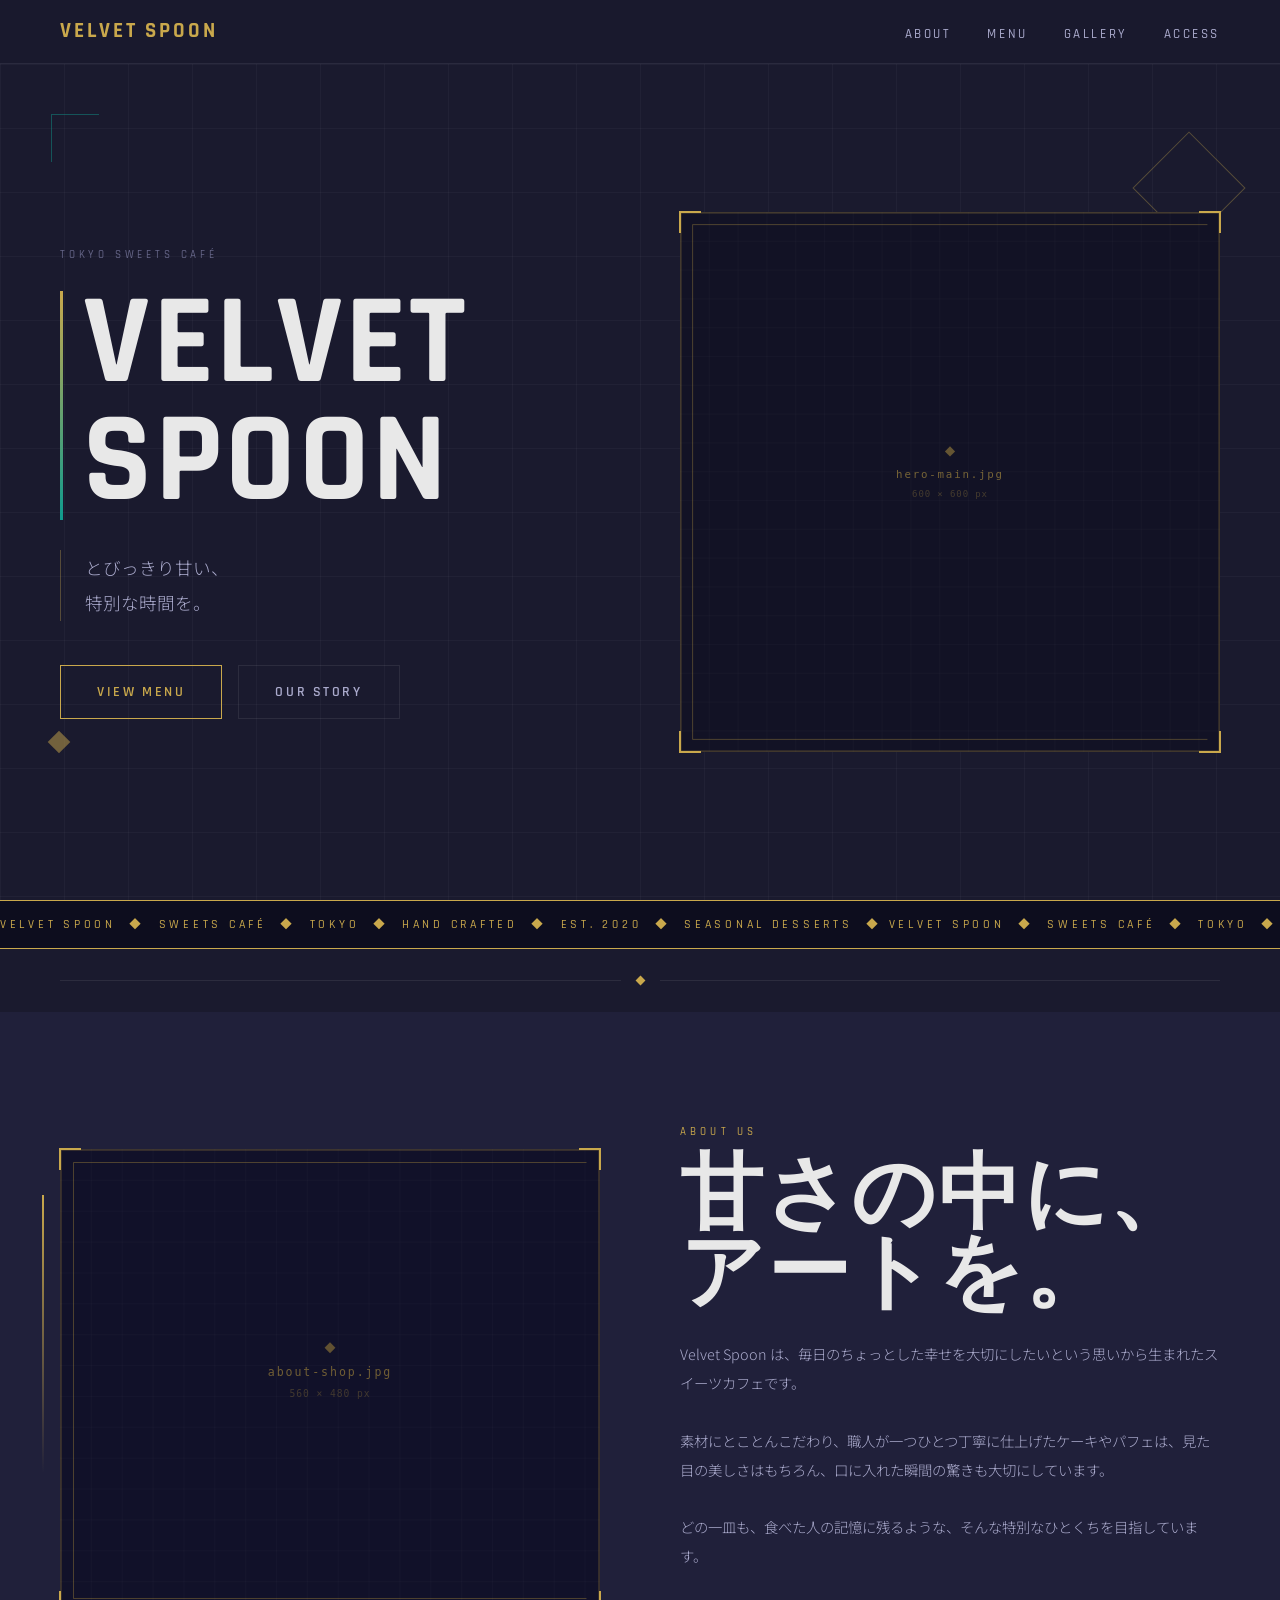
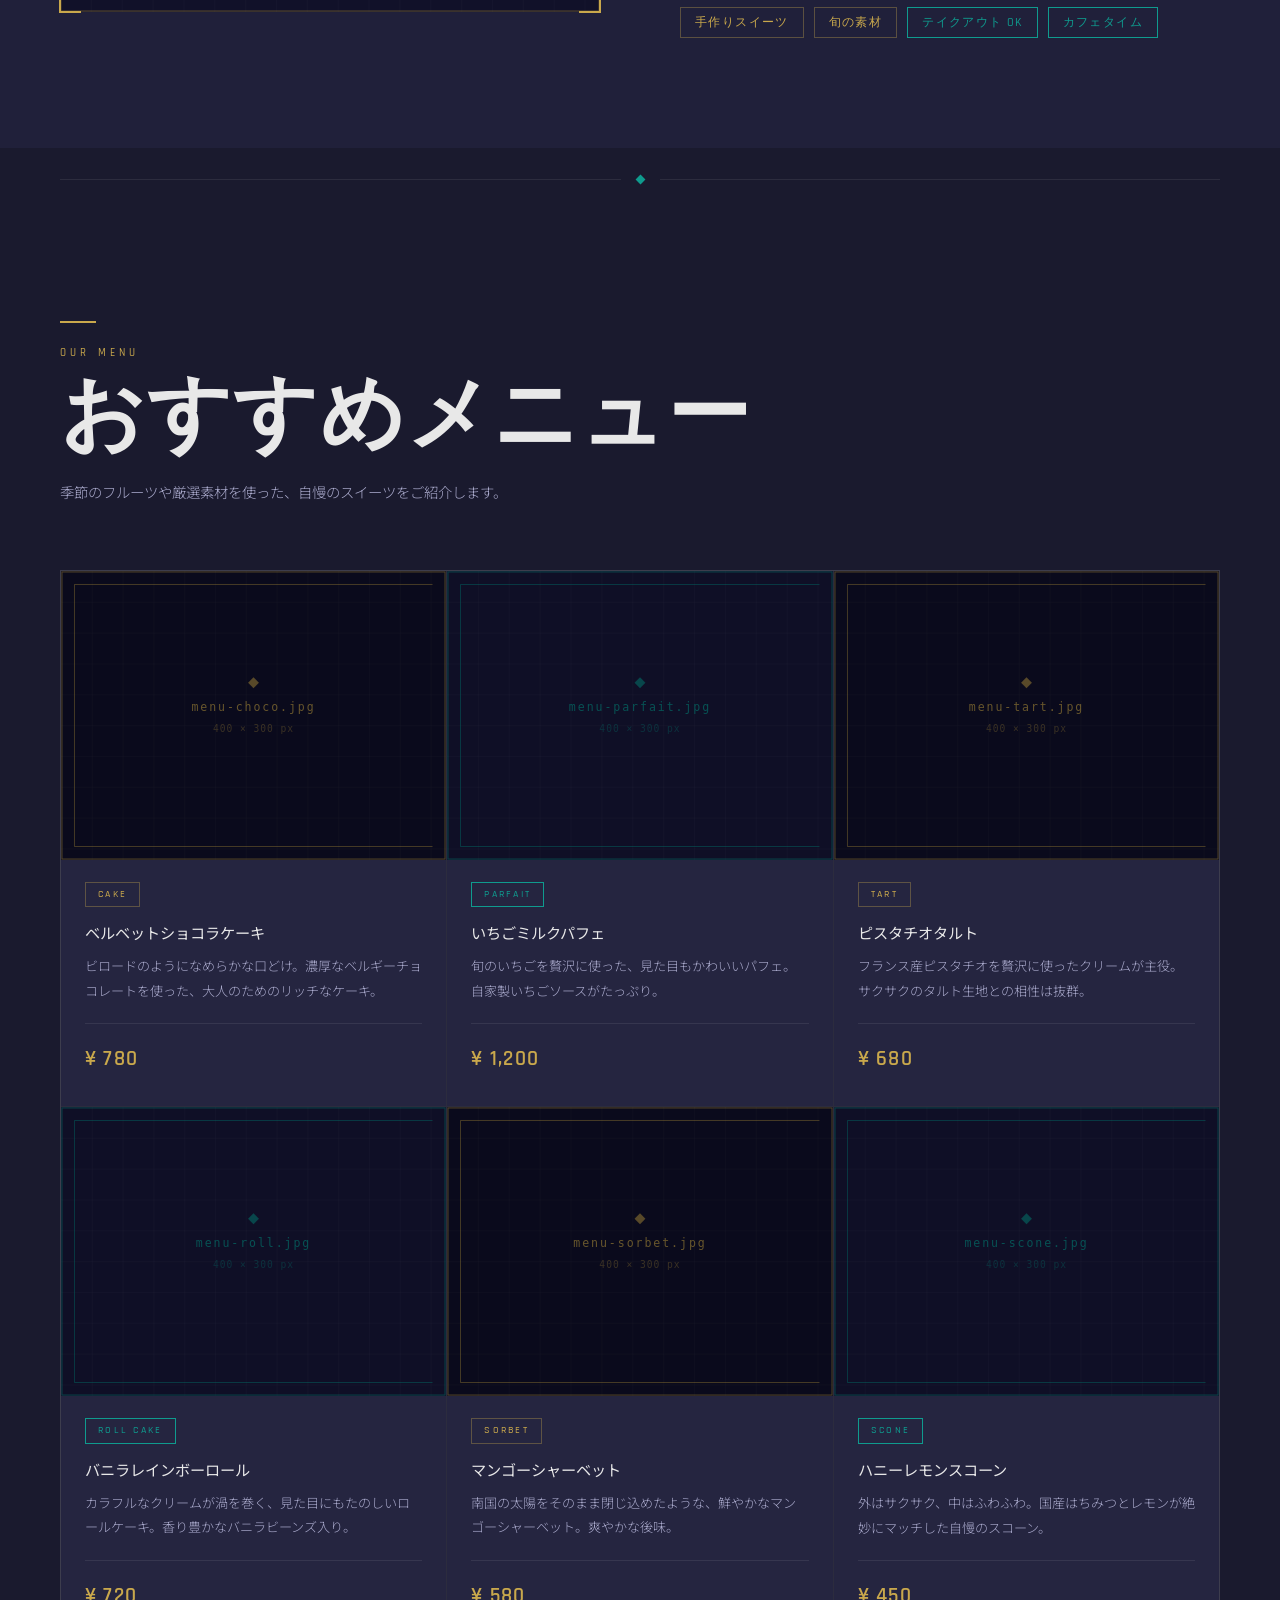
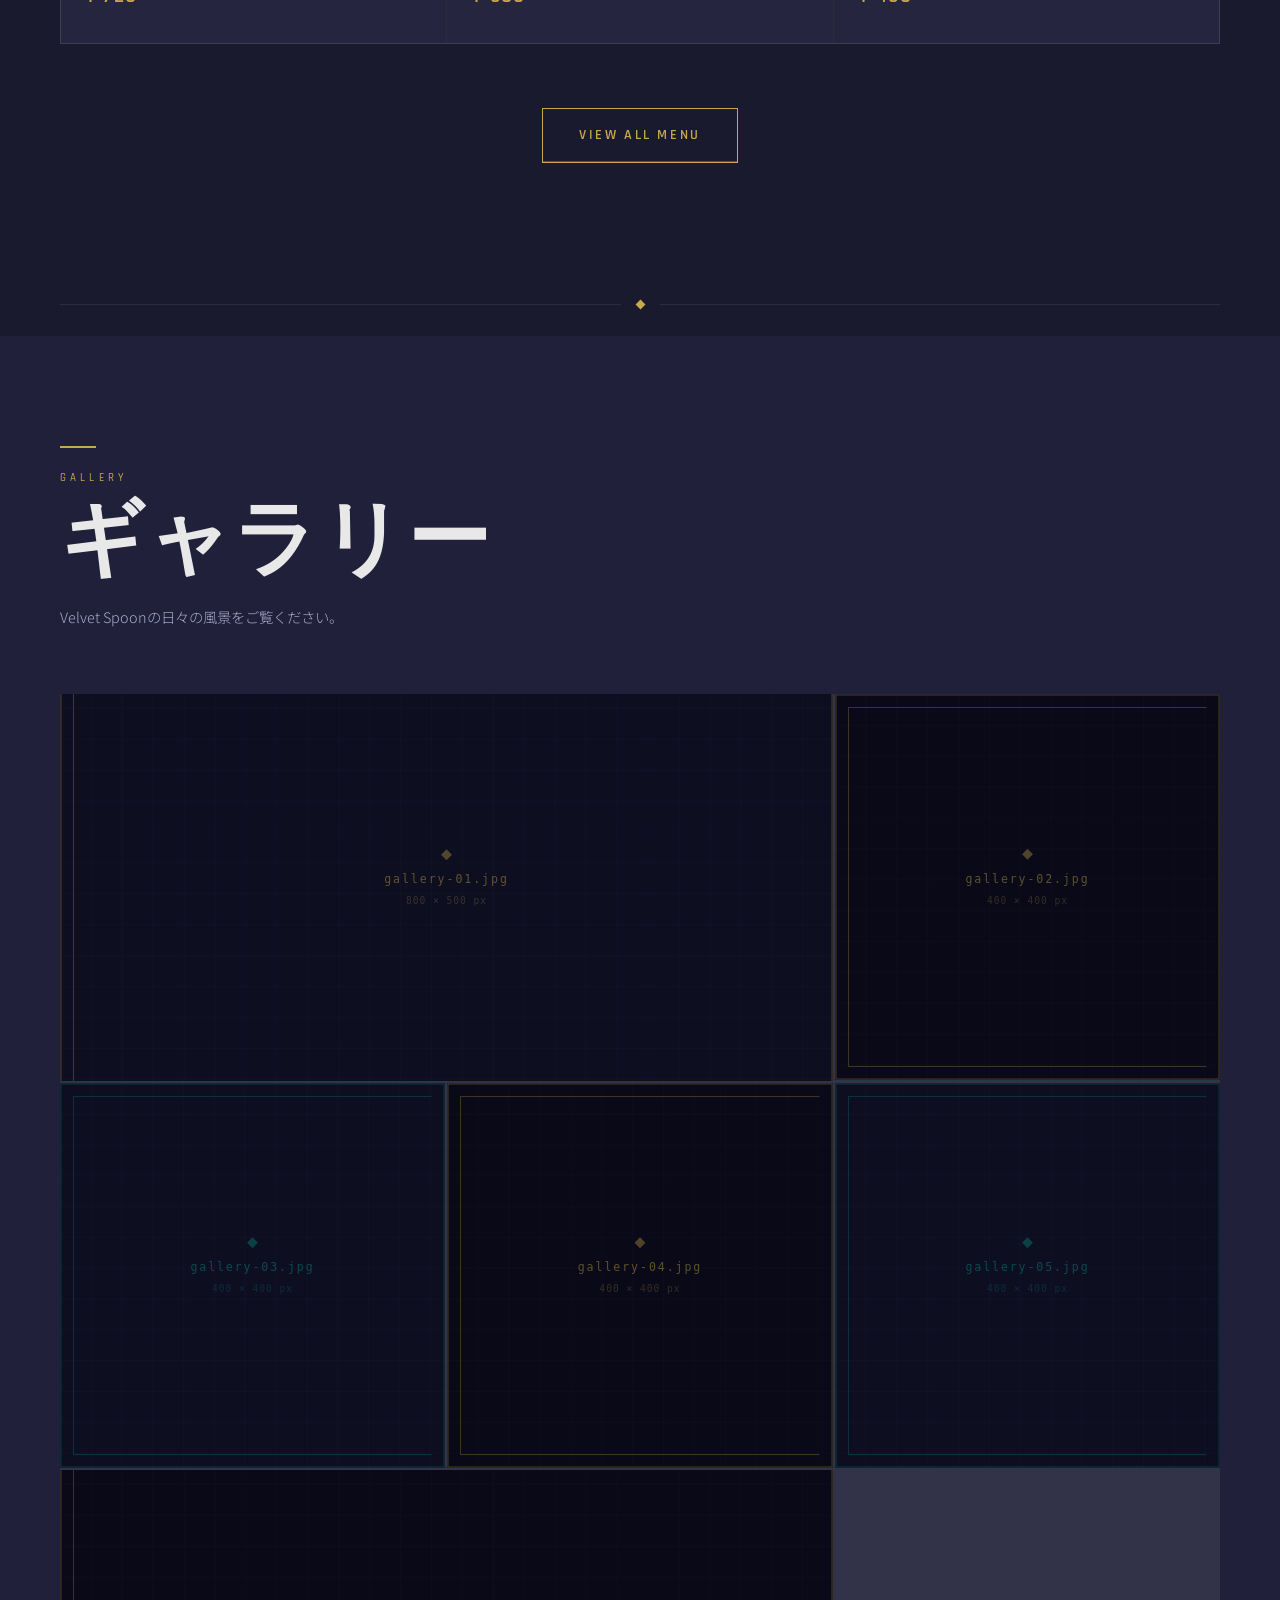
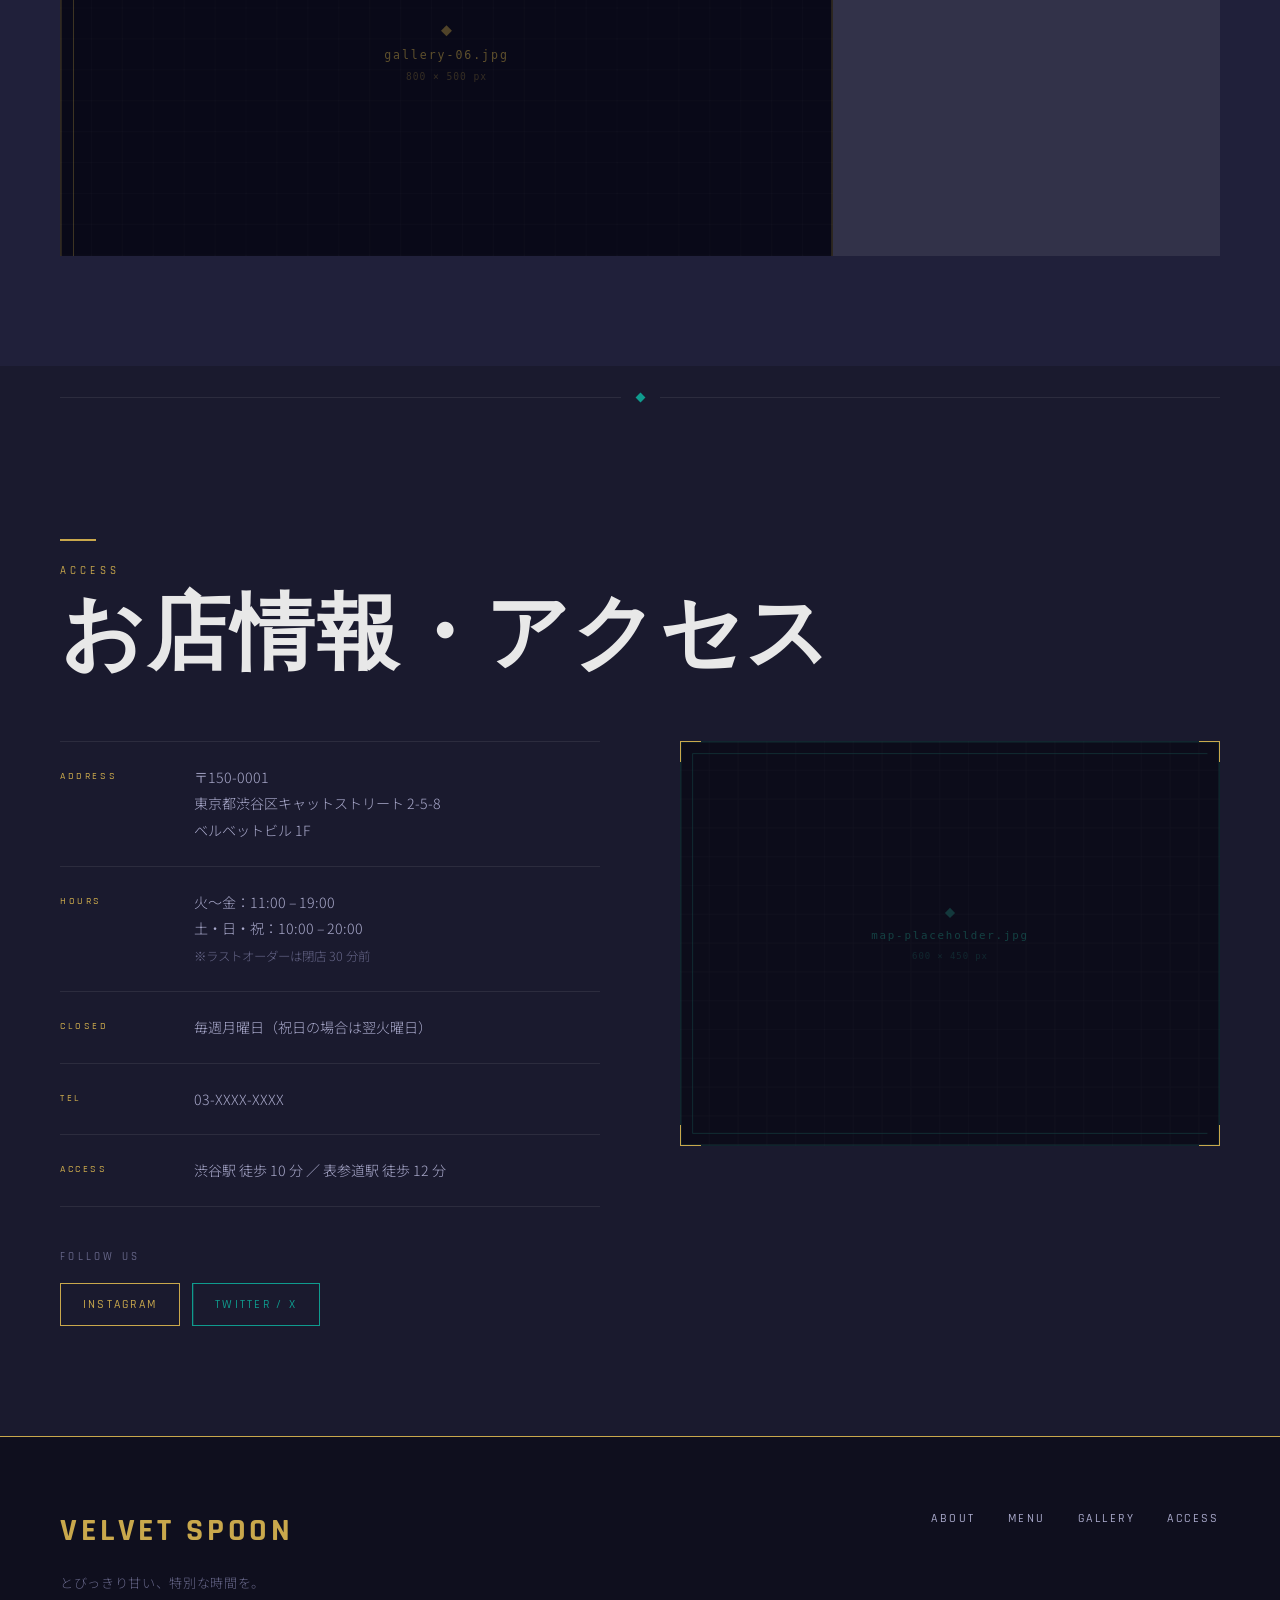
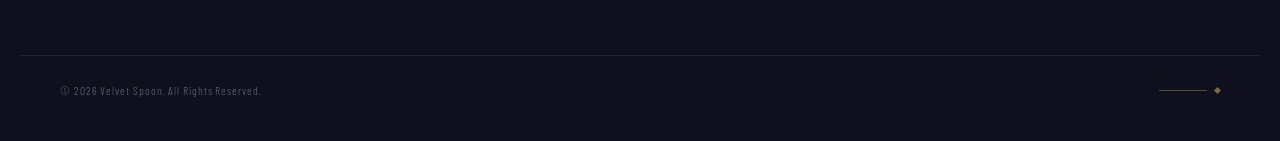
==== Cafe-Template-Cool/index.html @ 7fde9646 "Add files via upload" ====
<!DOCTYPE html>
<html lang="ja">
<head>
  <meta charset="UTF-8">
  <meta name="viewport" content="width=device-width, initial-scale=1.0">
  <meta name="description" content="Velvet Spoon – とびっきり甘い、特別な時間を。東京・渋谷のスイーツカフェ。">
  <title>Velvet Spoon | Sweets Café</title>

  <!--
    Google Fonts
    ────────────────────────────────────────────
    英字ディスプレイ : Rajdhani（300 / 500 / 600 / 700）
    英字ボディ       : Barlow Condensed（300 / 400 / 500）
    日本語           : Noto Sans JP（300 / 400）
    CSS変数 --font-display / --font-body-en / --font-body-ja で管理
  -->
  <link rel="preconnect" href="https://fonts.googleapis.com">
  <link rel="preconnect" href="https://fonts.gstatic.com" crossorigin>
  <link href="https://fonts.googleapis.com/css2?family=Rajdhani:wght@300;400;500;600;700&family=Barlow+Condensed:wght@300;400;500;600&family=Noto+Sans+JP:wght@300;400&display=swap" rel="stylesheet">

  <link rel="stylesheet" href="css/style.css">
</head>
<body>

  <!-- ▼ ヘッダー・ナビゲーション ここから -->
  <header class="site-header" id="site-header">
    <nav class="nav container">
      <a href="#home" class="nav-logo">
        <span class="nav-logo__text">Velvet Spoon</span>
      </a>
      <ul class="nav-list" id="nav-list">
        <li><a href="#about"   class="nav-link">About</a></li>
        <li><a href="#menu"    class="nav-link">Menu</a></li>
        <li><a href="#gallery" class="nav-link">Gallery</a></li>
        <li><a href="#access"  class="nav-link">Access</a></li>
      </ul>
      <button class="nav-toggle" id="nav-toggle" aria-label="ナビゲーションを開く">
        <span class="nav-toggle__line"></span>
        <span class="nav-toggle__line"></span>
        <span class="nav-toggle__line"></span>
      </button>
    </nav>
  </header>
  <!-- ▲ ヘッダー・ナビゲーション ここまで -->


  <main>

    <!-- ▼ ヒーローセクション ここから -->
    <section class="hero" id="home">

      <!-- 背景グリッド・幾何学装飾 -->
      <div class="hero__grid-bg" aria-hidden="true"></div>
      <div class="hero__deco hero__deco--diamond-lg"  aria-hidden="true"></div>
      <div class="hero__deco hero__deco--diamond-sm"  aria-hidden="true"></div>
      <div class="hero__deco hero__deco--corner-tl"   aria-hidden="true"></div>
      <div class="hero__deco hero__deco--hline"       aria-hidden="true"></div>

      <div class="hero__inner container">

        <!-- テキスト -->
        <div class="hero__text">
          <p class="hero__eyebrow">Tokyo Sweets Café</p>
          <div class="hero__title-wrap">
            <div class="hero__accent-line" aria-hidden="true"></div>
            <h1 class="hero__title">Velvet<br>Spoon</h1>
          </div>
          <p class="hero__catch">
            とびっきり甘い、<br>特別な時間を。
          </p>
          <div class="hero__actions">
            <a href="#menu"  class="btn btn--primary">View Menu</a>
            <a href="#about" class="btn btn--ghost">Our Story</a>
          </div>
        </div>

        <!-- 画像 -->
        <div class="hero__image-wrap">
          <div class="bracket-frame">
            <span class="bracket bracket--tl"></span>
            <span class="bracket bracket--tr"></span>
            <span class="bracket bracket--bl"></span>
            <span class="bracket bracket--br"></span>
            <!-- ヒーローメインビジュアル（推奨サイズ：600 × 600 px、正方形） -->
            <!-- ファイル名：images/hero-main.jpg -->
            <img
              src="images/hero-main.svg"
              alt="Velvet Spoonのスイーツ"
              class="hero__img"
              width="600"
              height="600"
            >
          </div>
        </div>

      </div>
    </section>
    <!-- ▲ ヒーローセクション ここまで -->


    <!-- ▼ マーキー（テキストティッカー）ここから -->
    <div class="marquee" aria-hidden="true">
      <div class="marquee__track">
        <span class="marquee__text">VELVET SPOON &nbsp;◆&nbsp; SWEETS CAFÉ &nbsp;◆&nbsp; TOKYO &nbsp;◆&nbsp; HAND CRAFTED &nbsp;◆&nbsp; EST. 2020 &nbsp;◆&nbsp; SEASONAL DESSERTS &nbsp;◆&nbsp; </span>
        <span class="marquee__text" aria-hidden="true">VELVET SPOON &nbsp;◆&nbsp; SWEETS CAFÉ &nbsp;◆&nbsp; TOKYO &nbsp;◆&nbsp; HAND CRAFTED &nbsp;◆&nbsp; EST. 2020 &nbsp;◆&nbsp; SEASONAL DESSERTS &nbsp;◆&nbsp; </span>
      </div>
    </div>
    <!-- ▲ マーキー ここまで -->


    <!-- セクション区切り（ダイヤモンド）-->
    <div class="section-divider" aria-hidden="true">
      <span class="divider__line"></span>
      <span class="divider__diamond"></span>
      <span class="divider__line"></span>
    </div>


    <!-- ▼ お店紹介セクション ここから -->
    <section class="about" id="about">
      <div class="about__inner container">

        <!-- 画像 -->
        <div class="about__image-wrap js-reveal">
          <div class="bracket-frame">
            <span class="bracket bracket--tl"></span>
            <span class="bracket bracket--tr"></span>
            <span class="bracket bracket--bl"></span>
            <span class="bracket bracket--br"></span>
            <!-- お店紹介画像（推奨サイズ：560 × 480 px） -->
            <!-- ファイル名：images/about-shop.jpg -->
            <img
              src="images/about-shop.svg"
              alt="Velvet Spoonの店内風景"
              class="about__img"
              width="560"
              height="480"
            >
          </div>
          <!-- ゴールドの縦ライン装飾 -->
          <div class="about__vline" aria-hidden="true"></div>
        </div>

        <!-- テキスト -->
        <div class="about__text js-reveal">
          <p class="section-eyebrow">About Us</p>
          <h2 class="section-title">甘さの中に、<br>アートを。</h2>
          <p class="about__body">
            Velvet Spoon は、毎日のちょっとした幸せを大切にしたいという思いから生まれたスイーツカフェです。<br><br>
            素材にとことんこだわり、職人が一つひとつ丁寧に仕上げたケーキやパフェは、見た目の美しさはもちろん、口に入れた瞬間の驚きも大切にしています。<br><br>
            どの一皿も、食べた人の記憶に残るような、そんな特別なひとくちを目指しています。
          </p>
          <div class="about__tags">
            <span class="tag">手作りスイーツ</span>
            <span class="tag">旬の素材</span>
            <span class="tag tag--teal">テイクアウト OK</span>
            <span class="tag tag--teal">カフェタイム</span>
          </div>
        </div>

      </div>
    </section>
    <!-- ▲ お店紹介セクション ここまで -->


    <!-- セクション区切り -->
    <div class="section-divider" aria-hidden="true">
      <span class="divider__line"></span>
      <span class="divider__diamond divider__diamond--teal"></span>
      <span class="divider__line"></span>
    </div>


    <!-- ▼ メニューセクション ここから -->
    <section class="menu" id="menu">
      <div class="container">

        <!-- セクションヘッダー -->
        <div class="section-header js-reveal">
          <p class="section-eyebrow">Our Menu</p>
          <h2 class="section-title">おすすめメニュー</h2>
          <p class="section-desc">季節のフルーツや厳選素材を使った、自慢のスイーツをご紹介します。</p>
        </div>

        <!-- メニューグリッド -->
        <div class="menu-grid">

          <!-- ▼ メニューアイテム 1 -->
          <article class="menu-card js-reveal">
            <div class="menu-card__img-wrap">
              <!-- メニュー画像（推奨サイズ：400 × 300 px） -->
              <!-- ファイル名：images/menu-choco.jpg -->
              <img src="images/menu-choco.svg" alt="ベルベットショコラケーキ" class="menu-card__img" width="400" height="300">
              <div class="menu-card__img-overlay"></div>
            </div>
            <div class="menu-card__body">
              <p class="menu-card__tag">Cake</p>
              <h3 class="menu-card__name">ベルベットショコラケーキ</h3>
              <p class="menu-card__desc">ビロードのようになめらかな口どけ。濃厚なベルギーチョコレートを使った、大人のためのリッチなケーキ。</p>
              <p class="menu-card__price">¥ 780</p>
            </div>
            <div class="menu-card__slide-line" aria-hidden="true"></div>
          </article>

          <!-- ▼ メニューアイテム 2 -->
          <article class="menu-card js-reveal">
            <div class="menu-card__img-wrap">
              <!-- メニュー画像（推奨サイズ：400 × 300 px） -->
              <!-- ファイル名：images/menu-parfait.jpg -->
              <img src="images/menu-parfait.svg" alt="いちごミルクパフェ" class="menu-card__img" width="400" height="300">
              <div class="menu-card__img-overlay"></div>
            </div>
            <div class="menu-card__body">
              <p class="menu-card__tag menu-card__tag--teal">Parfait</p>
              <h3 class="menu-card__name">いちごミルクパフェ</h3>
              <p class="menu-card__desc">旬のいちごを贅沢に使った、見た目もかわいいパフェ。自家製いちごソースがたっぷり。</p>
              <p class="menu-card__price">¥ 1,200</p>
            </div>
            <div class="menu-card__slide-line" aria-hidden="true"></div>
          </article>

          <!-- ▼ メニューアイテム 3 -->
          <article class="menu-card js-reveal">
            <div class="menu-card__img-wrap">
              <!-- メニュー画像（推奨サイズ：400 × 300 px） -->
              <!-- ファイル名：images/menu-tart.jpg -->
              <img src="images/menu-tart.svg" alt="ピスタチオタルト" class="menu-card__img" width="400" height="300">
              <div class="menu-card__img-overlay"></div>
            </div>
            <div class="menu-card__body">
              <p class="menu-card__tag">Tart</p>
              <h3 class="menu-card__name">ピスタチオタルト</h3>
              <p class="menu-card__desc">フランス産ピスタチオを贅沢に使ったクリームが主役。サクサクのタルト生地との相性は抜群。</p>
              <p class="menu-card__price">¥ 680</p>
            </div>
            <div class="menu-card__slide-line" aria-hidden="true"></div>
          </article>

          <!-- ▼ メニューアイテム 4 -->
          <article class="menu-card js-reveal">
            <div class="menu-card__img-wrap">
              <!-- メニュー画像（推奨サイズ：400 × 300 px） -->
              <!-- ファイル名：images/menu-roll.jpg -->
              <img src="images/menu-roll.svg" alt="バニラレインボーロール" class="menu-card__img" width="400" height="300">
              <div class="menu-card__img-overlay"></div>
            </div>
            <div class="menu-card__body">
              <p class="menu-card__tag menu-card__tag--teal">Roll Cake</p>
              <h3 class="menu-card__name">バニラレインボーロール</h3>
              <p class="menu-card__desc">カラフルなクリームが渦を巻く、見た目にもたのしいロールケーキ。香り豊かなバニラビーンズ入り。</p>
              <p class="menu-card__price">¥ 720</p>
            </div>
            <div class="menu-card__slide-line" aria-hidden="true"></div>
          </article>

          <!-- ▼ メニューアイテム 5 -->
          <article class="menu-card js-reveal">
            <div class="menu-card__img-wrap">
              <!-- メニュー画像（推奨サイズ：400 × 300 px） -->
              <!-- ファイル名：images/menu-sorbet.jpg -->
              <img src="images/menu-sorbet.svg" alt="マンゴーシャーベット" class="menu-card__img" width="400" height="300">
              <div class="menu-card__img-overlay"></div>
            </div>
            <div class="menu-card__body">
              <p class="menu-card__tag">Sorbet</p>
              <h3 class="menu-card__name">マンゴーシャーベット</h3>
              <p class="menu-card__desc">南国の太陽をそのまま閉じ込めたような、鮮やかなマンゴーシャーベット。爽やかな後味。</p>
              <p class="menu-card__price">¥ 580</p>
            </div>
            <div class="menu-card__slide-line" aria-hidden="true"></div>
          </article>

          <!-- ▼ メニューアイテム 6 -->
          <article class="menu-card js-reveal">
            <div class="menu-card__img-wrap">
              <!-- メニュー画像（推奨サイズ：400 × 300 px） -->
              <!-- ファイル名：images/menu-scone.jpg -->
              <img src="images/menu-scone.svg" alt="ハニーレモンスコーン" class="menu-card__img" width="400" height="300">
              <div class="menu-card__img-overlay"></div>
            </div>
            <div class="menu-card__body">
              <p class="menu-card__tag menu-card__tag--teal">Scone</p>
              <h3 class="menu-card__name">ハニーレモンスコーン</h3>
              <p class="menu-card__desc">外はサクサク、中はふわふわ。国産はちみつとレモンが絶妙にマッチした自慢のスコーン。</p>
              <p class="menu-card__price">¥ 450</p>
            </div>
            <div class="menu-card__slide-line" aria-hidden="true"></div>
          </article>

        </div><!-- /.menu-grid -->

        <div class="menu__cta js-reveal">
          <a href="#" class="btn btn--primary">View All Menu</a>
        </div>

      </div>
    </section>
    <!-- ▲ メニューセクション ここまで -->


    <!-- セクション区切り -->
    <div class="section-divider" aria-hidden="true">
      <span class="divider__line"></span>
      <span class="divider__diamond"></span>
      <span class="divider__line"></span>
    </div>


    <!-- ▼ ギャラリーセクション ここから -->
    <section class="gallery" id="gallery">
      <div class="container">

        <div class="section-header js-reveal">
          <p class="section-eyebrow">Gallery</p>
          <h2 class="section-title">ギャラリー</h2>
          <p class="section-desc">Velvet Spoonの日々の風景をご覧ください。</p>
        </div>

        <!-- ギャラリーグリッド -->
        <div class="gallery-grid js-reveal">

          <!-- ▼ ギャラリー画像 1（横幅広め） -->
          <div class="gallery-item gallery-item--wide">
            <!-- ギャラリー画像（推奨サイズ：800 × 500 px） -->
            <!-- ファイル名：images/gallery-01.jpg -->
            <img src="images/gallery-01.svg" alt="春のショーケース" class="gallery-item__img" width="800" height="500">
            <div class="gallery-item__overlay">
              <span class="gallery-item__bracket gallery-item__bracket--tl"></span>
              <span class="gallery-item__bracket gallery-item__bracket--br"></span>
              <p class="gallery-item__caption">春のショーケース</p>
            </div>
          </div>

          <!-- ▼ ギャラリー画像 2 -->
          <div class="gallery-item">
            <!-- ギャラリー画像（推奨サイズ：400 × 400 px） -->
            <!-- ファイル名：images/gallery-02.jpg -->
            <img src="images/gallery-02.svg" alt="職人の手仕事" class="gallery-item__img" width="400" height="400">
            <div class="gallery-item__overlay">
              <span class="gallery-item__bracket gallery-item__bracket--tl"></span>
              <span class="gallery-item__bracket gallery-item__bracket--br"></span>
              <p class="gallery-item__caption">職人の手仕事</p>
            </div>
          </div>

          <!-- ▼ ギャラリー画像 3 -->
          <div class="gallery-item">
            <!-- ギャラリー画像（推奨サイズ：400 × 400 px） -->
            <!-- ファイル名：images/gallery-03.jpg -->
            <img src="images/gallery-03.svg" alt="くつろぎの空間" class="gallery-item__img" width="400" height="400">
            <div class="gallery-item__overlay">
              <span class="gallery-item__bracket gallery-item__bracket--tl"></span>
              <span class="gallery-item__bracket gallery-item__bracket--br"></span>
              <p class="gallery-item__caption">くつろぎの空間</p>
            </div>
          </div>

          <!-- ▼ ギャラリー画像 4 -->
          <div class="gallery-item">
            <!-- ギャラリー画像（推奨サイズ：400 × 400 px） -->
            <!-- ファイル名：images/gallery-04.jpg -->
            <img src="images/gallery-04.svg" alt="季節のパフェ" class="gallery-item__img" width="400" height="400">
            <div class="gallery-item__overlay">
              <span class="gallery-item__bracket gallery-item__bracket--tl"></span>
              <span class="gallery-item__bracket gallery-item__bracket--br"></span>
              <p class="gallery-item__caption">季節のパフェ</p>
            </div>
          </div>

          <!-- ▼ ギャラリー画像 5 -->
          <div class="gallery-item">
            <!-- ギャラリー画像（推奨サイズ：400 × 400 px） -->
            <!-- ファイル名：images/gallery-05.jpg -->
            <img src="images/gallery-05.svg" alt="テラス席" class="gallery-item__img" width="400" height="400">
            <div class="gallery-item__overlay">
              <span class="gallery-item__bracket gallery-item__bracket--tl"></span>
              <span class="gallery-item__bracket gallery-item__bracket--br"></span>
              <p class="gallery-item__caption">テラス席</p>
            </div>
          </div>

          <!-- ▼ ギャラリー画像 6（横幅広め） -->
          <div class="gallery-item gallery-item--wide">
            <!-- ギャラリー画像（推奨サイズ：800 × 500 px） -->
            <!-- ファイル名：images/gallery-06.jpg -->
            <img src="images/gallery-06.svg" alt="アフタヌーンティーセット" class="gallery-item__img" width="800" height="500">
            <div class="gallery-item__overlay">
              <span class="gallery-item__bracket gallery-item__bracket--tl"></span>
              <span class="gallery-item__bracket gallery-item__bracket--br"></span>
              <p class="gallery-item__caption">アフタヌーンティー</p>
            </div>
          </div>

        </div><!-- /.gallery-grid -->
      </div>
    </section>
    <!-- ▲ ギャラリーセクション ここまで -->


    <!-- セクション区切り -->
    <div class="section-divider" aria-hidden="true">
      <span class="divider__line"></span>
      <span class="divider__diamond divider__diamond--teal"></span>
      <span class="divider__line"></span>
    </div>


    <!-- ▼ アクセスセクション ここから -->
    <section class="access" id="access">
      <div class="container">

        <div class="section-header js-reveal">
          <p class="section-eyebrow">Access</p>
          <h2 class="section-title">お店情報・アクセス</h2>
        </div>

        <div class="access__inner js-reveal">

          <!-- 店舗情報 -->
          <div class="access__info">
            <dl class="info-list">
              <div class="info-list__item">
                <dt class="info-list__label">Address</dt>
                <dd class="info-list__value">
                  〒150-0001<br>
                  東京都渋谷区キャットストリート 2-5-8<br>
                  ベルベットビル 1F
                </dd>
              </div>
              <div class="info-list__item">
                <dt class="info-list__label">Hours</dt>
                <dd class="info-list__value">
                  火〜金：11:00 – 19:00<br>
                  土・日・祝：10:00 – 20:00<br>
                  <span class="info-list__note">※ラストオーダーは閉店 30 分前</span>
                </dd>
              </div>
              <div class="info-list__item">
                <dt class="info-list__label">Closed</dt>
                <dd class="info-list__value">毎週月曜日（祝日の場合は翌火曜日）</dd>
              </div>
              <div class="info-list__item">
                <dt class="info-list__label">Tel</dt>
                <dd class="info-list__value">03-XXXX-XXXX</dd>
              </div>
              <div class="info-list__item">
                <dt class="info-list__label">Access</dt>
                <dd class="info-list__value">渋谷駅 徒歩 10 分 ／ 表参道駅 徒歩 12 分</dd>
              </div>
            </dl>

            <div class="access__sns">
              <p class="access__sns-label">Follow Us</p>
              <div class="access__sns-links">
                <a href="#" class="sns-btn">Instagram</a>
                <a href="#" class="sns-btn sns-btn--teal">Twitter / X</a>
              </div>
            </div>
          </div>

          <!-- マップ -->
          <div class="access__map">
            <!--
              Google マップを埋め込む場合は、
              下の <img> を削除して <iframe> に差し替えてください。
              例：
              <iframe src="https://www.google.com/maps/embed?..."
                width="100%" height="100%" style="border:0;" allowfullscreen loading="lazy">
              </iframe>
            -->
            <!-- マップ仮画像（推奨サイズ：600 × 450 px） -->
            <!-- ファイル名：images/map-placeholder.jpg -->
            <div class="bracket-frame access__map-frame">
              <span class="bracket bracket--tl"></span>
              <span class="bracket bracket--tr"></span>
              <span class="bracket bracket--bl"></span>
              <span class="bracket bracket--br"></span>
              <img
                src="images/map-placeholder.svg"
                alt="アクセスマップ"
                class="access__map-img"
                width="600"
                height="450"
              >
            </div>
          </div>

        </div>
      </div>
    </section>
    <!-- ▲ アクセスセクション ここまで -->

  </main>


  <!-- ▼ フッター ここから -->
  <footer class="site-footer">
    <div class="footer__inner container">
      <div class="footer__brand">
        <p class="footer__logo">Velvet Spoon</p>
        <p class="footer__tagline">とびっきり甘い、特別な時間を。</p>
      </div>
      <nav class="footer__nav" aria-label="フッターナビゲーション">
        <ul class="footer__nav-list">
          <li><a href="#about">About</a></li>
          <li><a href="#menu">Menu</a></li>
          <li><a href="#gallery">Gallery</a></li>
          <li><a href="#access">Access</a></li>
        </ul>
      </nav>
    </div>
    <div class="footer__bottom container">
      <p class="footer__copy">&copy; 2026 Velvet Spoon. All Rights Reserved.</p>
      <div class="footer__deco" aria-hidden="true">
        <span class="footer__deco-line"></span>
        <span class="footer__deco-diamond"></span>
      </div>
    </div>
  </footer>
  <!-- ▲ フッター ここまで -->

  <script src="js/main.js"></script>
</body>
</html>
---- Cafe-Template-Cool/css/style.css ----
/* ============================================================
   Velvet Spoon — Cool Template  |  style.css
   ============================================================
   カスタマイズは :root の CSS 変数から始めてください。
   カラー・フォント・ボーダーをここで一括管理しています。
   ============================================================ */


/* ▼ CSS 変数定義 ここから ====================================== */
:root {
  /* ---- カラー ---- */
  --color-bg:           #1A1A2E;   /* ベース背景：ダークネイビー */
  --color-bg-2:         #20203A;   /* セクション背景（やや明るめ） */
  --color-bg-3:         #252540;   /* カード背景 */
  --color-bg-footer:    #0F0F1E;   /* フッター背景（最暗） */
  --color-gold:         #C9A84C;   /* メインアクセント：ゴールド */
  --color-gold-light:   #E4C878;   /* ゴールド（明るめ） */
  --color-gold-dim:     #7A6330;   /* ゴールド（暗め・背景用） */
  --color-teal:         #0F9B8E;   /* サブアクセント：青緑 */
  --color-teal-light:   #1ABFB0;   /* 青緑（明るめ） */
  --color-text:         #E8E8E8;   /* メインテキスト：オフホワイト */
  --color-text-sub:     #AAAACC;   /* サブテキスト */
  --color-text-muted:   #666688;   /* 補助テキスト */
  --color-border:       rgba(201, 168, 76, 0.35);   /* ゴールドボーダー（半透明） */
  --color-border-solid: #C9A84C;   /* ゴールドボーダー（不透明） */
  --color-border-dark:  rgba(255, 255, 255, 0.08);  /* 薄いボーダー */
  --color-marquee-bg:   #0D0D1E;   /* マーキー背景 */
  --color-marquee-text: #C9A84C;   /* マーキーテキスト：ゴールド */

  /* ---- フォント ---- */
  --font-display:  'Rajdhani', 'Barlow Condensed', sans-serif;     /* 英字ディスプレイ */
  --font-body-en:  'Barlow Condensed', 'Rajdhani', sans-serif;     /* 英字ボディ */
  --font-body-ja:  'Noto Sans JP', sans-serif;                     /* 日本語 */

  /* ---- フォントウェイト ---- */
  --fw-light:   300;
  --fw-regular: 400;
  --fw-medium:  500;
  --fw-semi:    600;
  --fw-bold:    700;

  /* ---- ボーダー（細線統一） ---- */
  --border:        1px solid var(--color-border);
  --border-solid:  1px solid var(--color-border-solid);
  --border-2:      2px solid var(--color-border-solid);
  --border-dark:   1px solid var(--color-border-dark);
  --border-teal:   1px solid var(--color-teal);

  /* ---- スペーシング ---- */
  --section-py:    110px;
  --container-max: 1160px;
  --container-px:  40px;

  /* ---- アニメーション ---- */
  --transition:      0.25s ease;
  --transition-med:  0.38s ease;
  --header-h:        64px;
}
/* ▲ CSS 変数定義 ここまで ====================================== */


/* ============================================================
   1. リセット・ベーススタイル
   ============================================================ */
*, *::before, *::after {
  box-sizing: border-box;
  margin: 0;
  padding: 0;
}

html {
  scroll-behavior: smooth;
  font-size: 16px;
  -webkit-text-size-adjust: 100%;
}

body {
  background-color: var(--color-bg);
  color: var(--color-text);
  font-family: var(--font-body-ja);
  font-weight: var(--fw-light);
  line-height: 1.85;
  -webkit-font-smoothing: antialiased;
}

img {
  display: block;
  max-width: 100%;
  height: auto;
}

a {
  color: inherit;
  text-decoration: none;
}

ul, ol { list-style: none; }

button {
  background: none;
  border: none;
  cursor: pointer;
  font: inherit;
}


/* ============================================================
   2. ユーティリティ
   ============================================================ */

/* コンテナ */
.container {
  width: 100%;
  max-width: calc(var(--container-max) + var(--container-px) * 2);
  margin-inline: auto;
  padding-inline: var(--container-px);
}

/* セクションヘッダー共通 */
.section-header {
  margin-bottom: 64px;
  position: relative;
}

/* ゴールドの左アクセントライン */
.section-header::before {
  content: '';
  display: block;
  width: 36px;
  height: 2px;
  background: var(--color-gold);
  margin-bottom: 20px;
}

.section-eyebrow {
  font-family: var(--font-display);
  font-size: 0.68rem;
  font-weight: var(--fw-medium);
  letter-spacing: 0.38em;
  text-transform: uppercase;
  color: var(--color-gold);
  margin-bottom: 16px;
}

.section-title {
  font-family: var(--font-display);
  font-weight: var(--fw-bold);
  font-size: clamp(2.8rem, 6.5vw, 5.5rem);
  line-height: 0.95;
  letter-spacing: 0.02em;
  text-transform: uppercase;
  color: var(--color-text);
  margin-bottom: 20px;
}

.section-desc {
  font-family: var(--font-body-ja);
  font-size: 0.9rem;
  font-weight: var(--fw-light);
  color: var(--color-text-sub);
  line-height: 1.9;
  max-width: 540px;
}

/* ---- コーナーブラケット（汎用） ---- */
.bracket-frame {
  position: relative;
}
.bracket {
  position: absolute;
  width: 22px;
  height: 22px;
  z-index: 2;
  pointer-events: none;
  transition: width var(--transition), height var(--transition);
}
.bracket--tl {
  top: -1px; left: -1px;
  border-top: var(--border-2);
  border-left: var(--border-2);
}
.bracket--tr {
  top: -1px; right: -1px;
  border-top: var(--border-2);
  border-right: var(--border-2);
}
.bracket--bl {
  bottom: -1px; left: -1px;
  border-bottom: var(--border-2);
  border-left: var(--border-2);
}
.bracket--br {
  bottom: -1px; right: -1px;
  border-bottom: var(--border-2);
  border-right: var(--border-2);
}

/* ホバーでブラケットを拡大 */
.bracket-frame:hover .bracket {
  width: 30px;
  height: 30px;
}

/* ---- ボタン ---- */
.btn {
  display: inline-flex;
  align-items: center;
  gap: 10px;
  padding: 13px 36px;
  font-family: var(--font-display);
  font-size: 0.9rem;
  font-weight: var(--fw-semi);
  letter-spacing: 0.18em;
  text-transform: uppercase;
  cursor: pointer;
  position: relative;
  overflow: hidden;
  z-index: 0;
  transition: color var(--transition);
}

/* スライドフィル（::before で下からせり上がる） */
.btn::before {
  content: '';
  position: absolute;
  inset: 0;
  transform: translateY(100%);
  transition: transform var(--transition-med) ease;
  z-index: -1;
}
.btn:hover::before {
  transform: translateY(0);
}

.btn--primary {
  border: var(--border-solid);
  color: var(--color-gold);
}
.btn--primary::before { background: var(--color-gold); }
.btn--primary:hover   { color: var(--color-bg); }

.btn--ghost {
  border: var(--border-dark);
  color: var(--color-text-sub);
}
.btn--ghost::before { background: var(--color-border-dark); }
.btn--ghost:hover   { color: var(--color-text); }

.btn--teal {
  border: var(--border-teal);
  color: var(--color-teal);
}
.btn--teal::before { background: var(--color-teal); }
.btn--teal:hover   { color: var(--color-bg); }

/* ---- タグ ---- */
.tag {
  display: inline-block;
  padding: 4px 14px;
  border: var(--border);
  font-family: var(--font-display);
  font-size: 0.72rem;
  font-weight: var(--fw-medium);
  letter-spacing: 0.12em;
  text-transform: uppercase;
  color: var(--color-gold);
  transition: background var(--transition), color var(--transition);
}
.tag:hover {
  background: var(--color-gold);
  color: var(--color-bg);
}
.tag--teal {
  border-color: var(--color-teal);
  color: var(--color-teal);
}
.tag--teal:hover {
  background: var(--color-teal);
  color: var(--color-bg);
}

/* ---- スクロールリビール ---- */
.js-reveal {
  opacity: 0;
  transform: translateY(18px);
  transition: opacity 0.65s ease, transform 0.65s ease;
}
.js-reveal.is-revealed {
  opacity: 1;
  transform: translateY(0);
}

/* ---- セクション区切り（ダイヤモンド） ---- */
.section-divider {
  display: flex;
  align-items: center;
  gap: 0;
  padding-block: 28px;
  padding-inline: var(--container-px);
  max-width: calc(var(--container-max) + var(--container-px) * 2);
  margin-inline: auto;
}
.divider__line {
  flex: 1;
  height: 1px;
  background: var(--color-border-dark);
}
.divider__diamond {
  width: 7px;
  height: 7px;
  background: var(--color-gold);
  transform: rotate(45deg);
  flex-shrink: 0;
  margin-inline: 16px;
}
.divider__diamond--teal {
  background: var(--color-teal);
}


/* ============================================================
   3. ヘッダー・ナビゲーション
   ============================================================ */
.site-header {
  position: sticky;
  top: 0;
  z-index: 100;
  height: var(--header-h);
  background: rgba(26, 26, 46, 0.92);
  backdrop-filter: blur(16px);
  -webkit-backdrop-filter: blur(16px);
  border-bottom: var(--border-dark);
  transition: border-color var(--transition), box-shadow var(--transition);
}
.site-header.is-scrolled {
  border-bottom-color: var(--color-border);
  box-shadow: 0 4px 40px rgba(0, 0, 0, 0.5);
}

.nav {
  display: flex;
  align-items: center;
  justify-content: space-between;
  height: 100%;
}

/* ロゴ */
.nav-logo__text {
  font-family: var(--font-display);
  font-weight: var(--fw-bold);
  font-size: 1.3rem;
  letter-spacing: 0.14em;
  text-transform: uppercase;
  color: var(--color-gold);
  transition: color var(--transition);
}
.nav-logo:hover .nav-logo__text {
  color: var(--color-gold-light);
}

/* ナビリスト */
.nav-list {
  display: flex;
  align-items: center;
  gap: 36px;
}

.nav-link {
  font-family: var(--font-display);
  font-size: 0.8rem;
  font-weight: var(--fw-medium);
  letter-spacing: 0.2em;
  text-transform: uppercase;
  color: var(--color-text-sub);
  position: relative;
  padding-bottom: 3px;
  transition: color var(--transition);
}
/* 下線スライドアニメーション */
.nav-link::after {
  content: '';
  position: absolute;
  bottom: 0; left: 0;
  width: 0; height: 1px;
  background: var(--color-gold);
  transition: width var(--transition-med) ease;
}
.nav-link:hover,
.nav-link.is-active {
  color: var(--color-gold);
}
.nav-link:hover::after,
.nav-link.is-active::after {
  width: 100%;
}

/* ハンバーガー（モバイル） */
.nav-toggle {
  display: none;
  flex-direction: column;
  gap: 6px;
  width: 26px;
}
.nav-toggle__line {
  display: block;
  width: 100%;
  height: 1px;
  background: var(--color-gold);
  transition: transform var(--transition), opacity var(--transition);
}
.nav-toggle.is-open .nav-toggle__line:nth-child(1) { transform: translateY(7px) rotate(45deg); }
.nav-toggle.is-open .nav-toggle__line:nth-child(2) { opacity: 0; }
.nav-toggle.is-open .nav-toggle__line:nth-child(3) { transform: translateY(-7px) rotate(-45deg); }


/* ============================================================
   4. ヒーローセクション
   ============================================================ */
.hero {
  position: relative;
  overflow: hidden;
  padding-block: 80px;
  min-height: calc(100svh - var(--header-h));
  display: flex;
  align-items: center;
}

/* 背景グリッドパターン */
.hero__grid-bg {
  position: absolute;
  inset: 0;
  background-image:
    linear-gradient(rgba(255, 255, 255, 0.03) 1px, transparent 1px),
    linear-gradient(90deg, rgba(255, 255, 255, 0.03) 1px, transparent 1px);
  background-size: 64px 64px;
  pointer-events: none;
}

/* 幾何学装飾 */
.hero__deco {
  position: absolute;
  pointer-events: none;
}

/* 大きいひし形（アウトラインのみ） */
.hero__deco--diamond-lg {
  top: 10%;
  right: 4%;
  width: 80px; height: 80px;
  border: 1px solid var(--color-gold);
  transform: rotate(45deg);
  opacity: 0.35;
  animation: rotateSlow 18s linear infinite;
}

/* 小さいひし形（塗りつぶし） */
.hero__deco--diamond-sm {
  bottom: 18%;
  left: 4%;
  width: 16px; height: 16px;
  background: var(--color-gold);
  transform: rotate(45deg);
  opacity: 0.5;
}

/* コーナーブラケット装飾（左上） */
.hero__deco--corner-tl {
  top: 6%;
  left: 4%;
  width: 48px; height: 48px;
  border-top: 1px solid var(--color-teal);
  border-left: 1px solid var(--color-teal);
  opacity: 0.45;
}

/* 水平ライン */
.hero__deco--hline {
  bottom: 22%;
  right: 8%;
  width: 100px; height: 1px;
  background: linear-gradient(to right, transparent, var(--color-teal));
  opacity: 0.5;
}

@keyframes rotateSlow {
  from { transform: rotate(45deg); }
  to   { transform: rotate(405deg); }
}

/* ---- レイアウト ---- */
.hero__inner {
  position: relative;
  z-index: 1;
  display: grid;
  grid-template-columns: 1fr 1fr;
  gap: 80px;
  align-items: center;
}

/* テキスト */
.hero__eyebrow {
  font-family: var(--font-display);
  font-size: 0.68rem;
  font-weight: var(--fw-medium);
  letter-spacing: 0.35em;
  text-transform: uppercase;
  color: var(--color-text-muted);
  margin-bottom: 20px;
}

.hero__title-wrap {
  display: flex;
  gap: 20px;
  align-items: flex-start;
  margin-bottom: 30px;
}

.hero__accent-line {
  width: 3px;
  height: auto;
  align-self: stretch;
  background: linear-gradient(to bottom, var(--color-gold), var(--color-teal));
  flex-shrink: 0;
  margin-top: 6px;
}

.hero__title {
  font-family: var(--font-display);
  font-weight: var(--fw-bold);
  font-size: clamp(4.5rem, 10vw, 9rem);
  line-height: 0.92;
  letter-spacing: 0.02em;
  text-transform: uppercase;
  color: var(--color-text);
}

.hero__catch {
  font-family: var(--font-body-ja);
  font-size: clamp(0.95rem, 1.8vw, 1.1rem);
  font-weight: var(--fw-light);
  line-height: 2;
  color: var(--color-text-sub);
  margin-bottom: 44px;
  padding-left: 24px;
  border-left: 1px solid var(--color-border);
}

.hero__actions {
  display: flex;
  gap: 16px;
  flex-wrap: wrap;
}

/* 画像 */
.hero__image-wrap {
  flex-shrink: 0;
}

.hero__img {
  width: 100%;
  display: block;
  filter: brightness(0.9) contrast(1.05);
  transition: filter var(--transition-med);
}
.hero__image-wrap:hover .hero__img {
  filter: brightness(1) contrast(1.08);
}


/* ============================================================
   5. マーキー
   ============================================================ */
.marquee {
  overflow: hidden;
  background: var(--color-marquee-bg);
  border-top: var(--border-solid);
  border-bottom: var(--border-solid);
  padding-block: 12px;
  user-select: none;
}

.marquee__track {
  display: flex;
  white-space: nowrap;
  animation: marqueeScroll 30s linear infinite;
}
.marquee__track:hover { animation-play-state: paused; }

.marquee__text {
  font-family: var(--font-display);
  font-size: 0.78rem;
  font-weight: var(--fw-medium);
  letter-spacing: 0.3em;
  color: var(--color-marquee-text);
  flex-shrink: 0;
}

@keyframes marqueeScroll {
  from { transform: translateX(0); }
  to   { transform: translateX(-50%); }
}


/* ============================================================
   6. お店紹介セクション
   ============================================================ */
.about {
  padding-block: var(--section-py);
  background: var(--color-bg-2);
}

.about__inner {
  display: grid;
  grid-template-columns: 1fr 1fr;
  gap: 80px;
  align-items: center;
}

.about__image-wrap {
  position: relative;
}

.about__img {
  width: 100%;
  display: block;
  filter: brightness(0.85) contrast(1.1);
  transition: filter var(--transition-med);
}
.about__image-wrap:hover .about__img {
  filter: brightness(0.95) contrast(1.1);
}

/* ゴールドの縦ライン装飾（画像左） */
.about__vline {
  position: absolute;
  top: 10%;
  left: -18px;
  width: 2px;
  height: 60%;
  background: linear-gradient(to bottom, var(--color-gold), transparent);
}

/* テキスト */
.about__text .section-header {
  margin-bottom: 28px;
}
.about__text .section-title {
  margin-bottom: 24px;
}

.about__body {
  font-size: 0.9rem;
  font-weight: var(--fw-light);
  line-height: 2;
  color: var(--color-text-sub);
  margin-bottom: 36px;
}

.about__tags {
  display: flex;
  flex-wrap: wrap;
  gap: 10px;
}


/* ============================================================
   7. メニューセクション
   ============================================================ */
.menu {
  padding-block: var(--section-py);
}

.menu-grid {
  display: grid;
  grid-template-columns: repeat(3, 1fr);
  gap: 1px;
  background: var(--color-border-dark);
  border: var(--border-dark);
  margin-bottom: 64px;
}

.menu-card {
  background: var(--color-bg-3);
  display: flex;
  flex-direction: column;
  position: relative;
  overflow: hidden;
  transition: background var(--transition);
}
.menu-card:hover {
  background: #2a2a48;
}

/* 上部ゴールドライン */
.menu-card::before {
  content: '';
  position: absolute;
  top: 0; left: 0; right: 0;
  height: 2px;
  background: linear-gradient(to right, var(--color-gold), transparent);
  opacity: 0.6;
  transition: opacity var(--transition);
}
.menu-card:hover::before { opacity: 1; }

/* ホバー時にせり出るゴールドボトムライン */
.menu-card__slide-line {
  position: absolute;
  bottom: 0; left: 0;
  width: 0; height: 2px;
  background: var(--color-gold);
  transition: width var(--transition-med) ease;
}
.menu-card:hover .menu-card__slide-line { width: 100%; }

.menu-card__img-wrap {
  aspect-ratio: 4 / 3;
  overflow: hidden;
  background: var(--color-bg-2);
  position: relative;
}
.menu-card__img {
  width: 100%;
  height: 100%;
  object-fit: cover;
  transition: transform 0.5s ease, filter 0.5s ease;
  filter: brightness(0.8) contrast(1.1);
}
.menu-card:hover .menu-card__img {
  transform: scale(1.06);
  filter: brightness(0.9) contrast(1.1);
}

/* ホバー時のオーバーレイ */
.menu-card__img-overlay {
  position: absolute;
  inset: 0;
  background: rgba(201, 168, 76, 0);
  transition: background var(--transition-med);
  pointer-events: none;
}
.menu-card:hover .menu-card__img-overlay {
  background: rgba(201, 168, 76, 0.08);
}

.menu-card__body {
  padding: 22px 24px 28px;
  display: flex;
  flex-direction: column;
  flex: 1;
}

.menu-card__tag {
  display: inline-block;
  padding: 2px 12px;
  border: var(--border);
  font-family: var(--font-display);
  font-size: 0.65rem;
  font-weight: var(--fw-medium);
  letter-spacing: 0.22em;
  text-transform: uppercase;
  color: var(--color-gold);
  margin-bottom: 14px;
  width: fit-content;
}
.menu-card__tag--teal {
  border-color: var(--color-teal);
  color: var(--color-teal);
}

.menu-card__name {
  font-family: var(--font-body-ja);
  font-weight: var(--fw-regular);
  font-size: 0.95rem;
  line-height: 1.55;
  margin-bottom: 10px;
  color: var(--color-text);
}

.menu-card__desc {
  font-size: 0.82rem;
  font-weight: var(--fw-light);
  line-height: 1.85;
  color: var(--color-text-sub);
  flex: 1;
  margin-bottom: 20px;
}

.menu-card__price {
  font-family: var(--font-display);
  font-weight: var(--fw-semi);
  font-size: 1.3rem;
  letter-spacing: 0.06em;
  color: var(--color-gold);
  border-top: var(--border-dark);
  padding-top: 16px;
  margin-top: auto;
}

.menu__cta {
  display: flex;
  justify-content: center;
}


/* ============================================================
   8. ギャラリーセクション
   ============================================================ */
.gallery {
  padding-block: var(--section-py);
  background: var(--color-bg-2);
}

.gallery-grid {
  display: grid;
  grid-template-columns: repeat(3, 1fr);
  gap: 2px;
  background: var(--color-border-dark);
}

.gallery-item {
  position: relative;
  overflow: hidden;
  aspect-ratio: 1;
  background: var(--color-bg-3);
}
.gallery-item--wide {
  grid-column: span 2;
  aspect-ratio: 2 / 1;
}

.gallery-item__img {
  width: 100%;
  height: 100%;
  object-fit: cover;
  display: block;
  filter: brightness(0.75) contrast(1.1) saturate(0.9);
  transition: transform 0.55s ease, filter 0.55s ease;
}
.gallery-item:hover .gallery-item__img {
  transform: scale(1.05);
  filter: brightness(0.5) contrast(1.1) saturate(0.8);
}

/* オーバーレイ */
.gallery-item__overlay {
  position: absolute;
  inset: 0;
  display: flex;
  align-items: flex-end;
  padding: 20px;
  pointer-events: none;
}

/* コーナーブラケット（ギャラリー専用） */
.gallery-item__bracket {
  position: absolute;
  width: 18px; height: 18px;
  border-color: var(--color-gold);
  border-style: solid;
  opacity: 0;
  transition: opacity var(--transition), width var(--transition-med), height var(--transition-med);
}
.gallery-item__bracket--tl {
  top: 10px; left: 10px;
  border-width: 1px 0 0 1px;
}
.gallery-item__bracket--br {
  bottom: 10px; right: 10px;
  border-width: 0 1px 1px 0;
}
.gallery-item:hover .gallery-item__bracket {
  opacity: 1;
  width: 28px;
  height: 28px;
}

.gallery-item__caption {
  font-family: var(--font-display);
  font-size: 0.82rem;
  font-weight: var(--fw-medium);
  letter-spacing: 0.2em;
  text-transform: uppercase;
  color: var(--color-gold);
  opacity: 0;
  transform: translateY(6px);
  transition: opacity var(--transition-med), transform var(--transition-med);
}
.gallery-item:hover .gallery-item__caption {
  opacity: 1;
  transform: translateY(0);
}


/* ============================================================
   9. アクセスセクション
   ============================================================ */
.access {
  padding-block: var(--section-py);
}

.access__inner {
  display: grid;
  grid-template-columns: 1fr 1fr;
  gap: 80px;
  align-items: start;
}

/* 店舗情報 */
.info-list__item {
  display: grid;
  grid-template-columns: 110px 1fr;
  gap: 24px;
  padding-block: 22px;
  border-bottom: var(--border-dark);
}
.info-list__item:first-child {
  border-top: var(--border-dark);
}

.info-list__label {
  font-family: var(--font-display);
  font-size: 0.65rem;
  font-weight: var(--fw-medium);
  letter-spacing: 0.25em;
  text-transform: uppercase;
  color: var(--color-gold);
  padding-top: 3px;
}

.info-list__value {
  font-size: 0.88rem;
  font-weight: var(--fw-light);
  line-height: 1.9;
  color: var(--color-text-sub);
}

.info-list__note {
  font-size: 0.78rem;
  color: var(--color-text-muted);
}

/* SNS */
.access__sns {
  margin-top: 40px;
}
.access__sns-label {
  font-family: var(--font-display);
  font-size: 0.68rem;
  font-weight: var(--fw-medium);
  letter-spacing: 0.3em;
  text-transform: uppercase;
  color: var(--color-text-muted);
  margin-bottom: 16px;
}
.access__sns-links {
  display: flex;
  gap: 12px;
  flex-wrap: wrap;
}
.sns-btn {
  font-family: var(--font-display);
  font-size: 0.78rem;
  font-weight: var(--fw-medium);
  letter-spacing: 0.18em;
  text-transform: uppercase;
  padding: 9px 22px;
  border: var(--border-solid);
  color: var(--color-gold);
  position: relative;
  overflow: hidden;
  transition: color var(--transition);
}
.sns-btn::before {
  content: '';
  position: absolute;
  inset: 0;
  background: var(--color-gold);
  transform: translateX(-100%);
  transition: transform var(--transition-med) ease;
  z-index: -1;
}
.sns-btn:hover { color: var(--color-bg); }
.sns-btn:hover::before { transform: translateX(0); }

.sns-btn--teal {
  border-color: var(--color-teal);
  color: var(--color-teal);
}
.sns-btn--teal::before { background: var(--color-teal); }

/* マップ */
.access__map {
  position: relative;
}
.access__map-frame {
  aspect-ratio: 4 / 3;
  overflow: hidden;
}
.access__map-img {
  width: 100%;
  height: 100%;
  object-fit: cover;
  display: block;
  filter: brightness(0.7) contrast(1.1) grayscale(0.3);
  transition: filter var(--transition-med);
}
.access__map-frame:hover .access__map-img {
  filter: brightness(0.85) contrast(1.1) grayscale(0.1);
}
.access__map iframe {
  width: 100%;
  height: 100%;
  border: none;
  display: block;
}


/* ============================================================
   10. フッター
   ============================================================ */
.site-footer {
  background: var(--color-bg-footer);
  border-top: var(--border-solid);
  padding-top: 64px;
  padding-bottom: 40px;
}

.footer__inner {
  display: flex;
  justify-content: space-between;
  align-items: flex-start;
  gap: 40px;
  margin-bottom: 60px;
}

.footer__logo {
  font-family: var(--font-display);
  font-weight: var(--fw-bold);
  font-size: 2rem;
  letter-spacing: 0.12em;
  text-transform: uppercase;
  color: var(--color-gold);
  margin-bottom: 10px;
}

.footer__tagline {
  font-size: 0.82rem;
  font-weight: var(--fw-light);
  color: var(--color-text-muted);
  letter-spacing: 0.05em;
}

.footer__nav-list {
  display: flex;
  gap: 32px;
  flex-wrap: wrap;
  justify-content: flex-end;
}
.footer__nav-list a {
  font-family: var(--font-display);
  font-size: 0.78rem;
  font-weight: var(--fw-medium);
  letter-spacing: 0.2em;
  text-transform: uppercase;
  color: var(--color-text-sub);
  position: relative;
  padding-bottom: 3px;
  transition: color var(--transition);
}
.footer__nav-list a::after {
  content: '';
  position: absolute;
  bottom: 0; left: 0;
  width: 0; height: 1px;
  background: var(--color-gold);
  transition: width var(--transition-med);
}
.footer__nav-list a:hover {
  color: var(--color-gold);
}
.footer__nav-list a:hover::after {
  width: 100%;
}

.footer__bottom {
  display: flex;
  align-items: center;
  justify-content: space-between;
  gap: 24px;
  border-top: var(--border-dark);
  padding-top: 24px;
}

.footer__copy {
  font-family: var(--font-body-en);
  font-size: 0.72rem;
  font-weight: var(--fw-light);
  letter-spacing: 0.08em;
  color: var(--color-text-muted);
}

.footer__deco {
  display: flex;
  align-items: center;
  gap: 0;
}
.footer__deco-line {
  width: 48px;
  height: 1px;
  background: var(--color-gold);
  opacity: 0.4;
}
.footer__deco-diamond {
  width: 5px; height: 5px;
  background: var(--color-gold);
  transform: rotate(45deg);
  margin-left: 8px;
  opacity: 0.6;
}


/* ============================================================
   11. レスポンシブ
   ============================================================ */

/* ── タブレット（≤ 1024px） ── */
@media (max-width: 1024px) {
  :root {
    --section-py: 80px;
    --container-px: 32px;
  }
  .hero__inner   { gap: 48px; }
  .about__inner  { gap: 48px; }
  .access__inner { gap: 48px; }

  .menu-grid {
    grid-template-columns: repeat(2, 1fr);
  }
  .gallery-grid {
    grid-template-columns: repeat(2, 1fr);
  }
  .gallery-item--wide {
    grid-column: span 2;
    aspect-ratio: 16 / 7;
  }
}

/* ── モバイル（≤ 768px） ── */
@media (max-width: 768px) {
  :root {
    --section-py: 64px;
    --container-px: 20px;
    --header-h: 56px;
  }

  /* ハンバーガーナビ */
  .nav-toggle { display: flex; }
  .nav-list {
    display: none;
    position: absolute;
    top: var(--header-h);
    left: 0; right: 0;
    background: rgba(13, 13, 30, 0.97);
    border-top: var(--border-solid);
    border-bottom: var(--border-solid);
    flex-direction: column;
    gap: 0;
    padding: 8px 0;
    backdrop-filter: blur(16px);
  }
  .nav-list.is-open { display: flex; }
  .nav-link {
    display: block;
    padding: 14px var(--container-px);
    font-size: 0.85rem;
  }
  .nav-link::after { display: none; }

  /* ヒーロー縦積み */
  .hero { padding-block: 56px; align-items: flex-start; }
  .hero__inner {
    grid-template-columns: 1fr;
    gap: 44px;
  }
  .hero__title {
    font-size: clamp(3.8rem, 18vw, 7rem);
  }
  .hero__deco--diamond-lg,
  .hero__deco--corner-tl,
  .hero__deco--hline { display: none; }

  /* About縦積み */
  .about__inner {
    grid-template-columns: 1fr;
    gap: 40px;
  }
  .about__vline { display: none; }

  /* メニュー1カラム */
  .menu-grid { grid-template-columns: 1fr; }

  /* ギャラリー */
  .gallery-grid {
    grid-template-columns: repeat(2, 1fr);
    gap: 2px;
  }
  .gallery-item--wide {
    grid-column: span 2;
    aspect-ratio: 16 / 9;
  }

  /* アクセス縦積み */
  .access__inner {
    grid-template-columns: 1fr;
    gap: 40px;
  }
  .info-list__item {
    grid-template-columns: 80px 1fr;
    gap: 16px;
  }

  /* フッター縦積み */
  .footer__inner { flex-direction: column; gap: 28px; }
  .footer__nav-list { justify-content: flex-start; gap: 20px; }
  .hero__actions { flex-direction: column; }
  .btn { justify-content: center; }
}

/* ── 小さいモバイル（≤ 480px） ── */
@media (max-width: 480px) {
  .gallery-grid { grid-template-columns: 1fr; }
  .gallery-item--wide {
    grid-column: span 1;
    aspect-ratio: 3 / 2;
  }
}
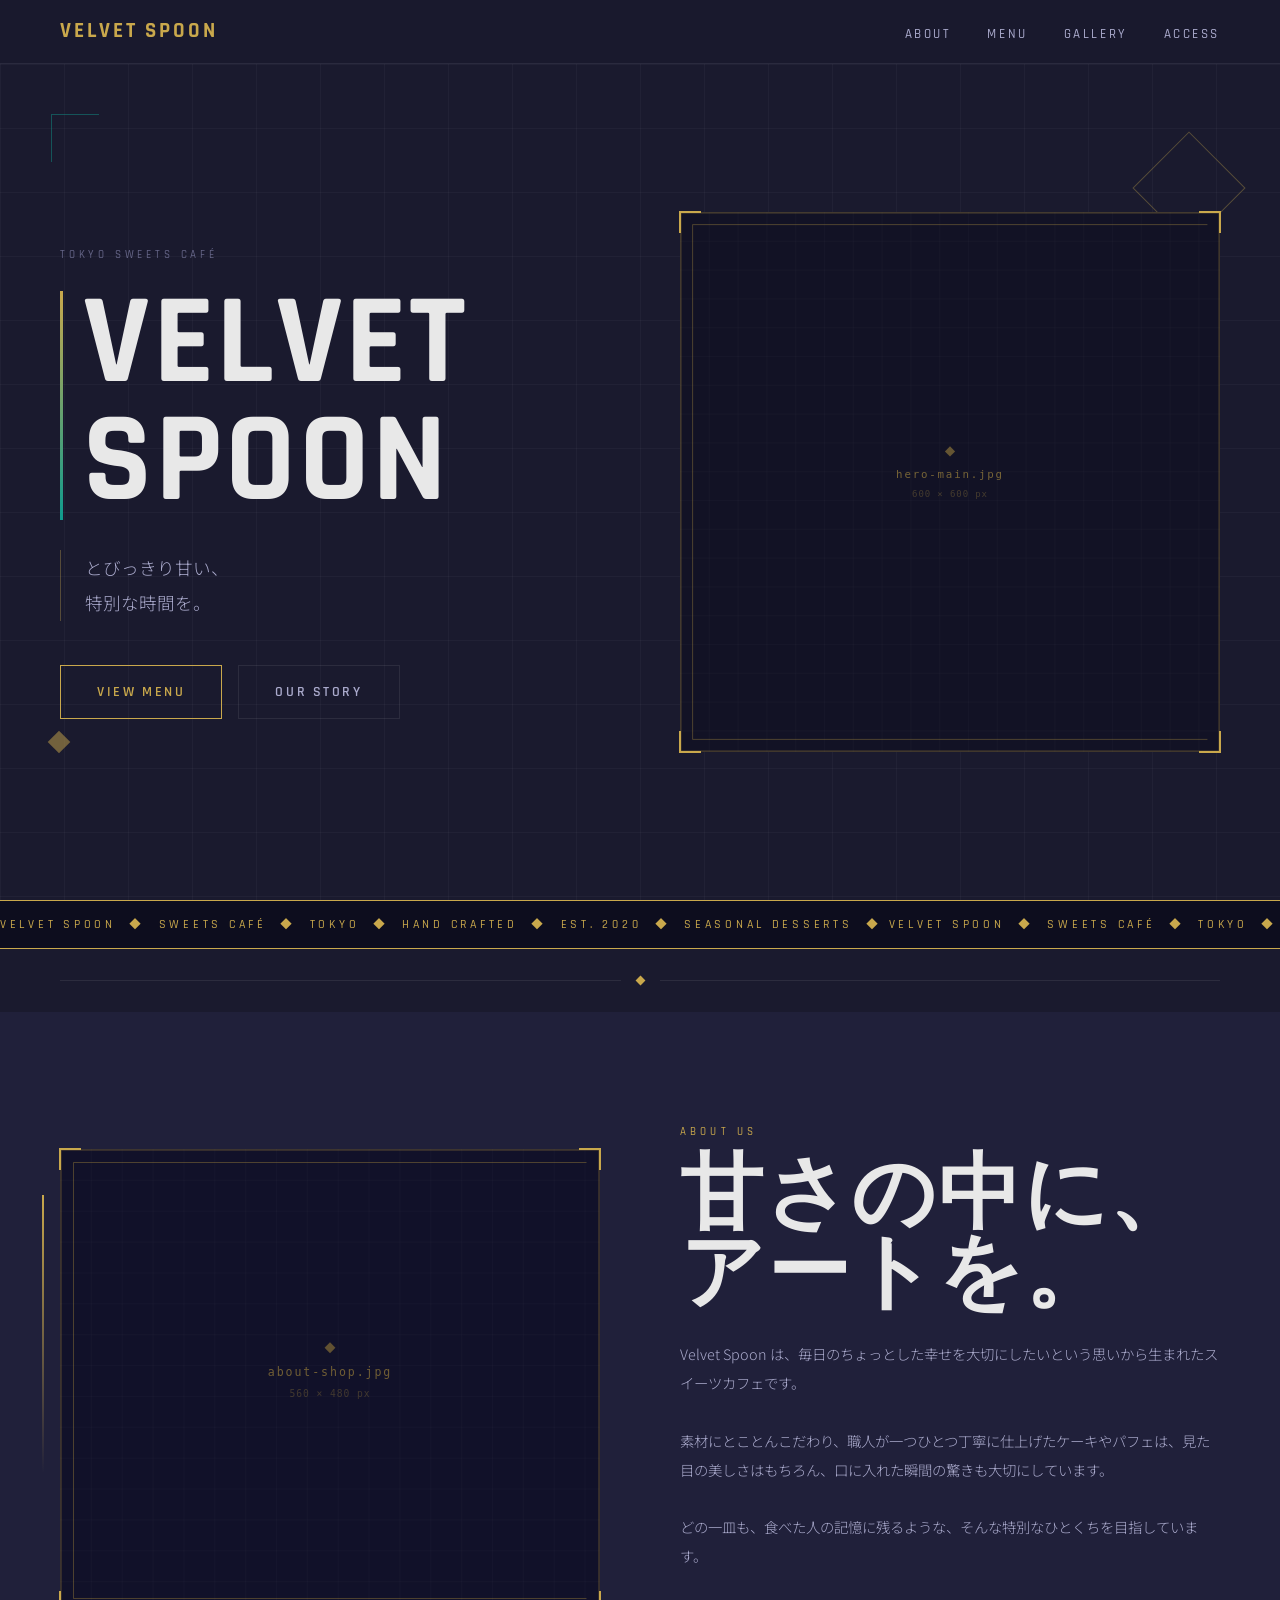
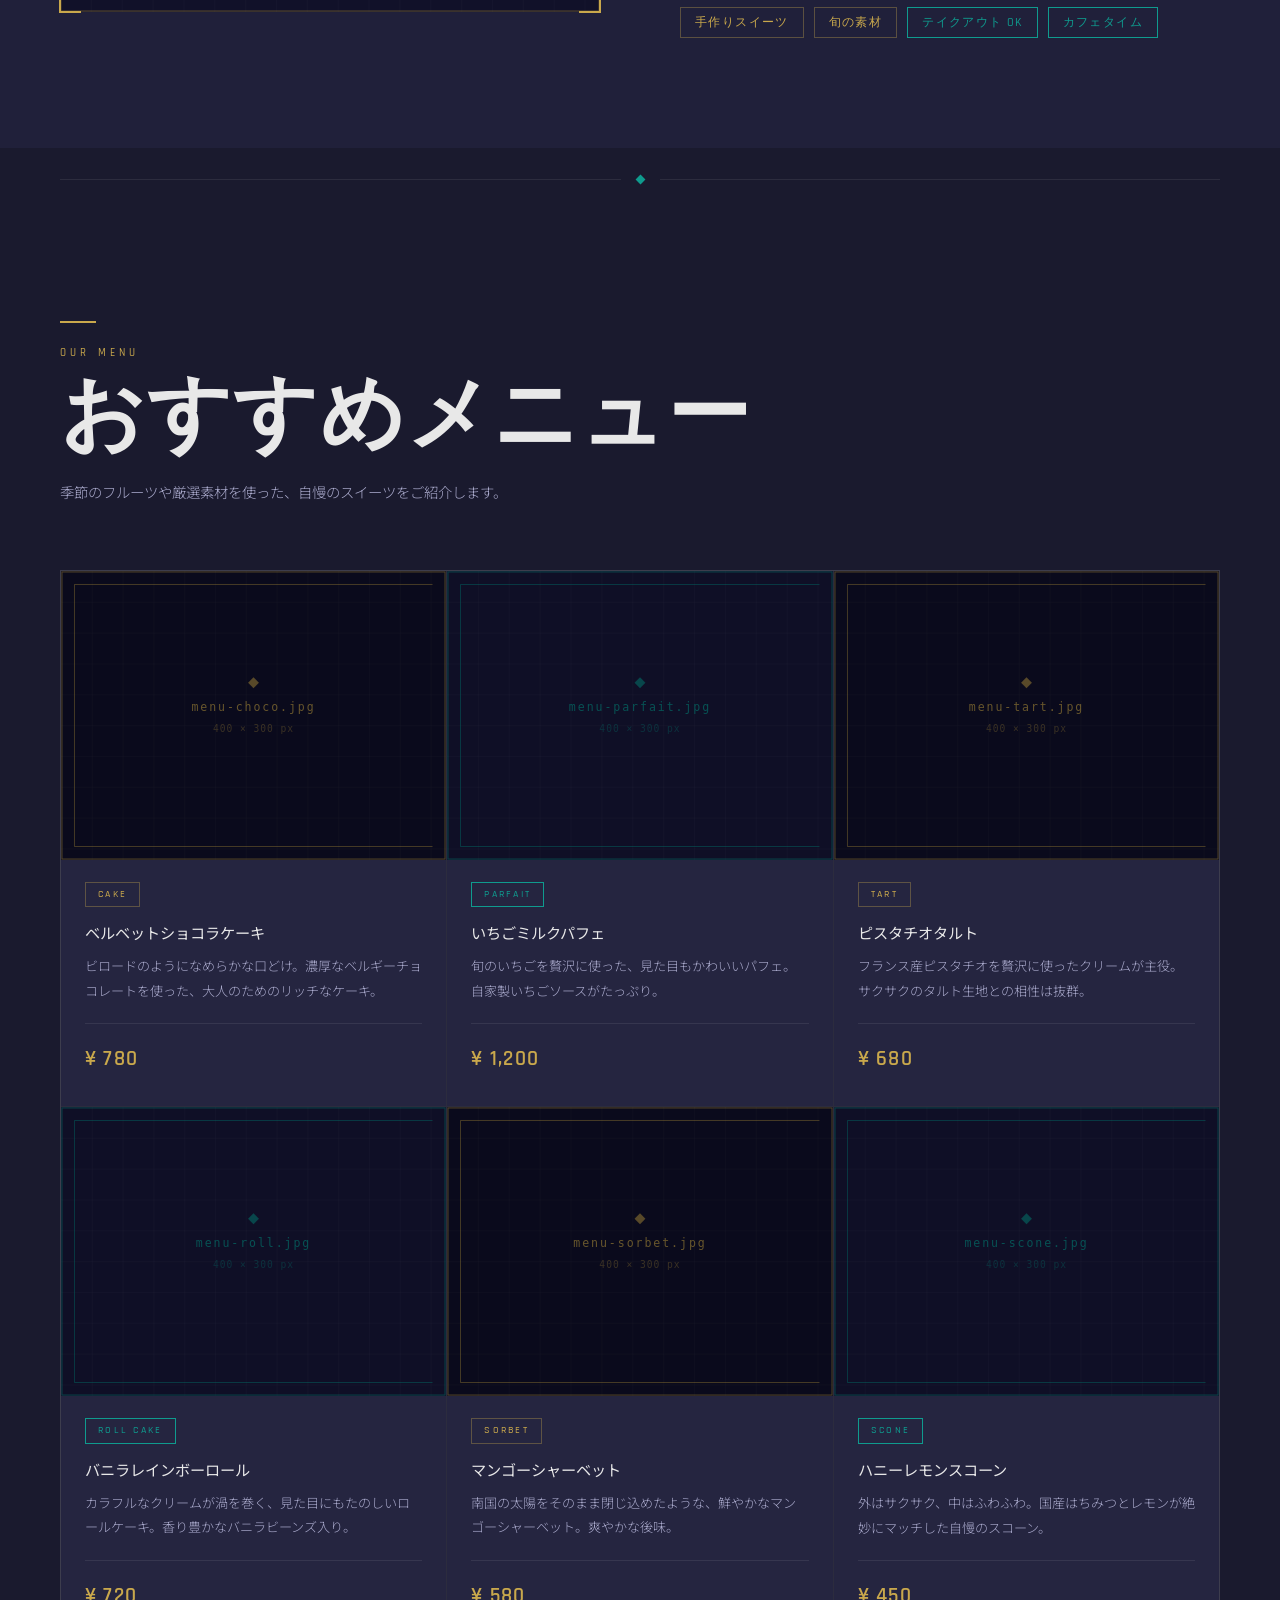
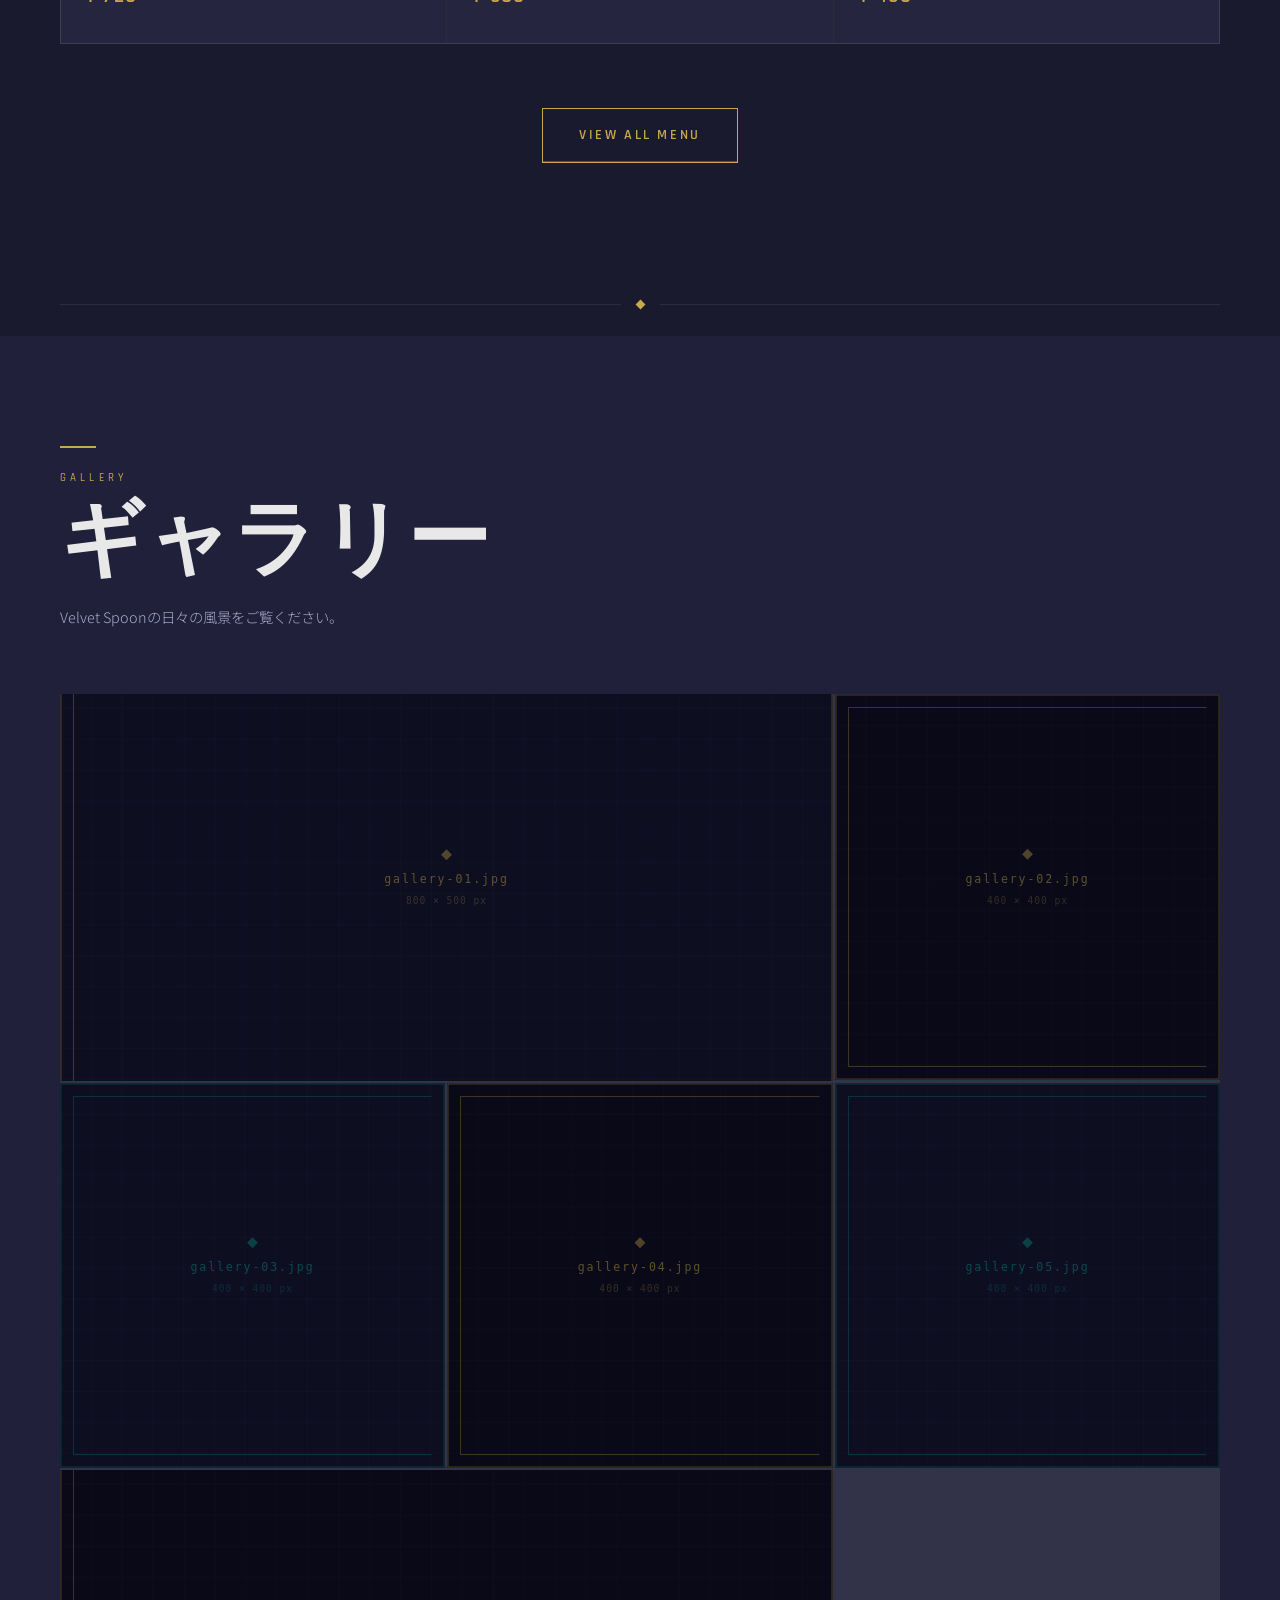
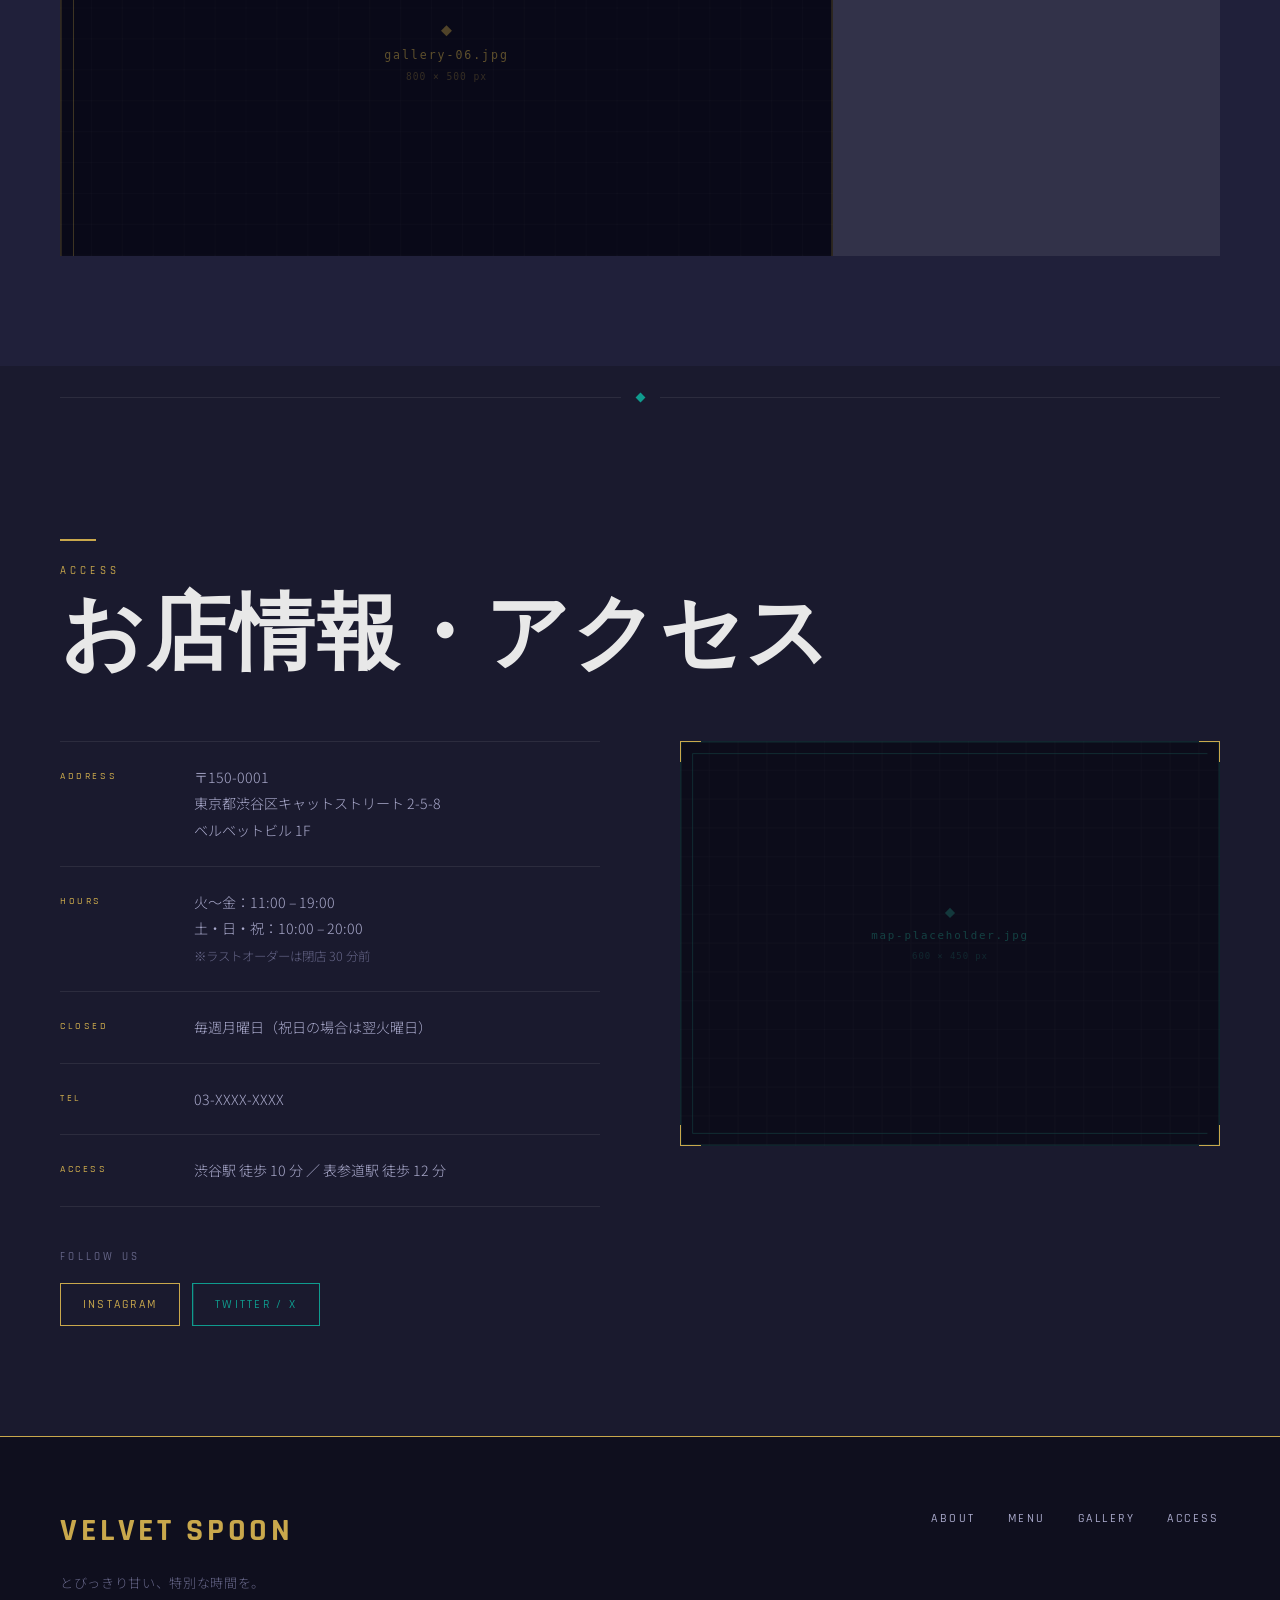
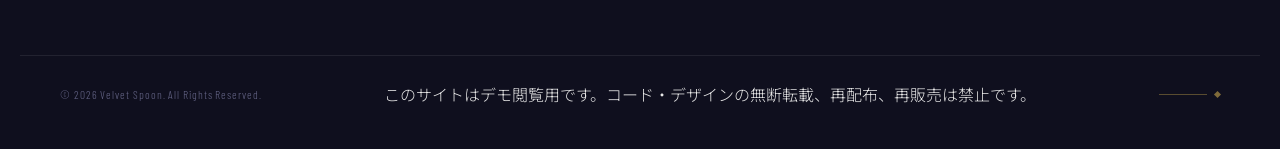
==== commit 2eede281: "Update index.html" ====
--- a/Cafe-Template-Cool/index.html
+++ b/Cafe-Template-Cool/index.html
@@ -511,6 +511,9 @@
     </div>
     <div class="footer__bottom container">
       <p class="footer__copy">&copy; 2026 Velvet Spoon. All Rights Reserved.</p>
+      <p class="note">
+  このサイトはデモ閲覧用です。コード・デザインの無断転載、再配布、再販売は禁止です。
+</p>
       <div class="footer__deco" aria-hidden="true">
         <span class="footer__deco-line"></span>
         <span class="footer__deco-diamond"></span>
